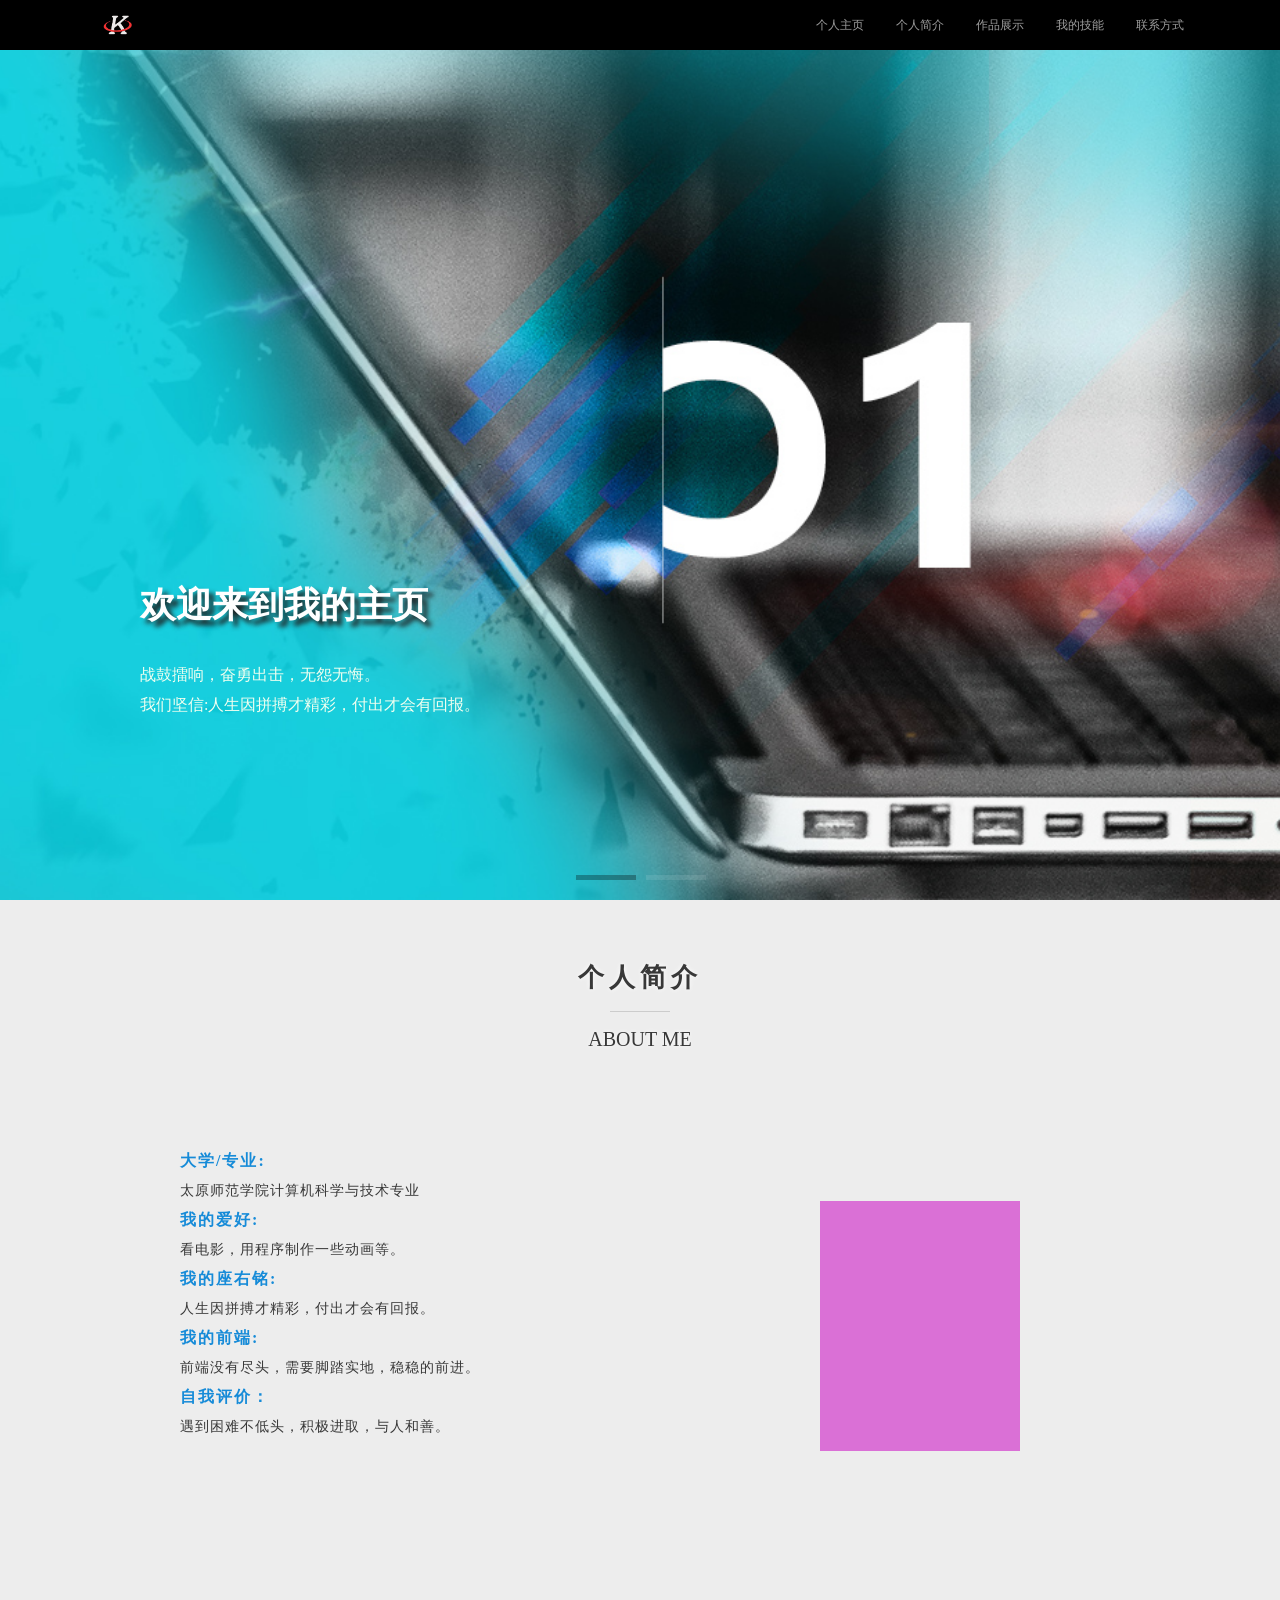
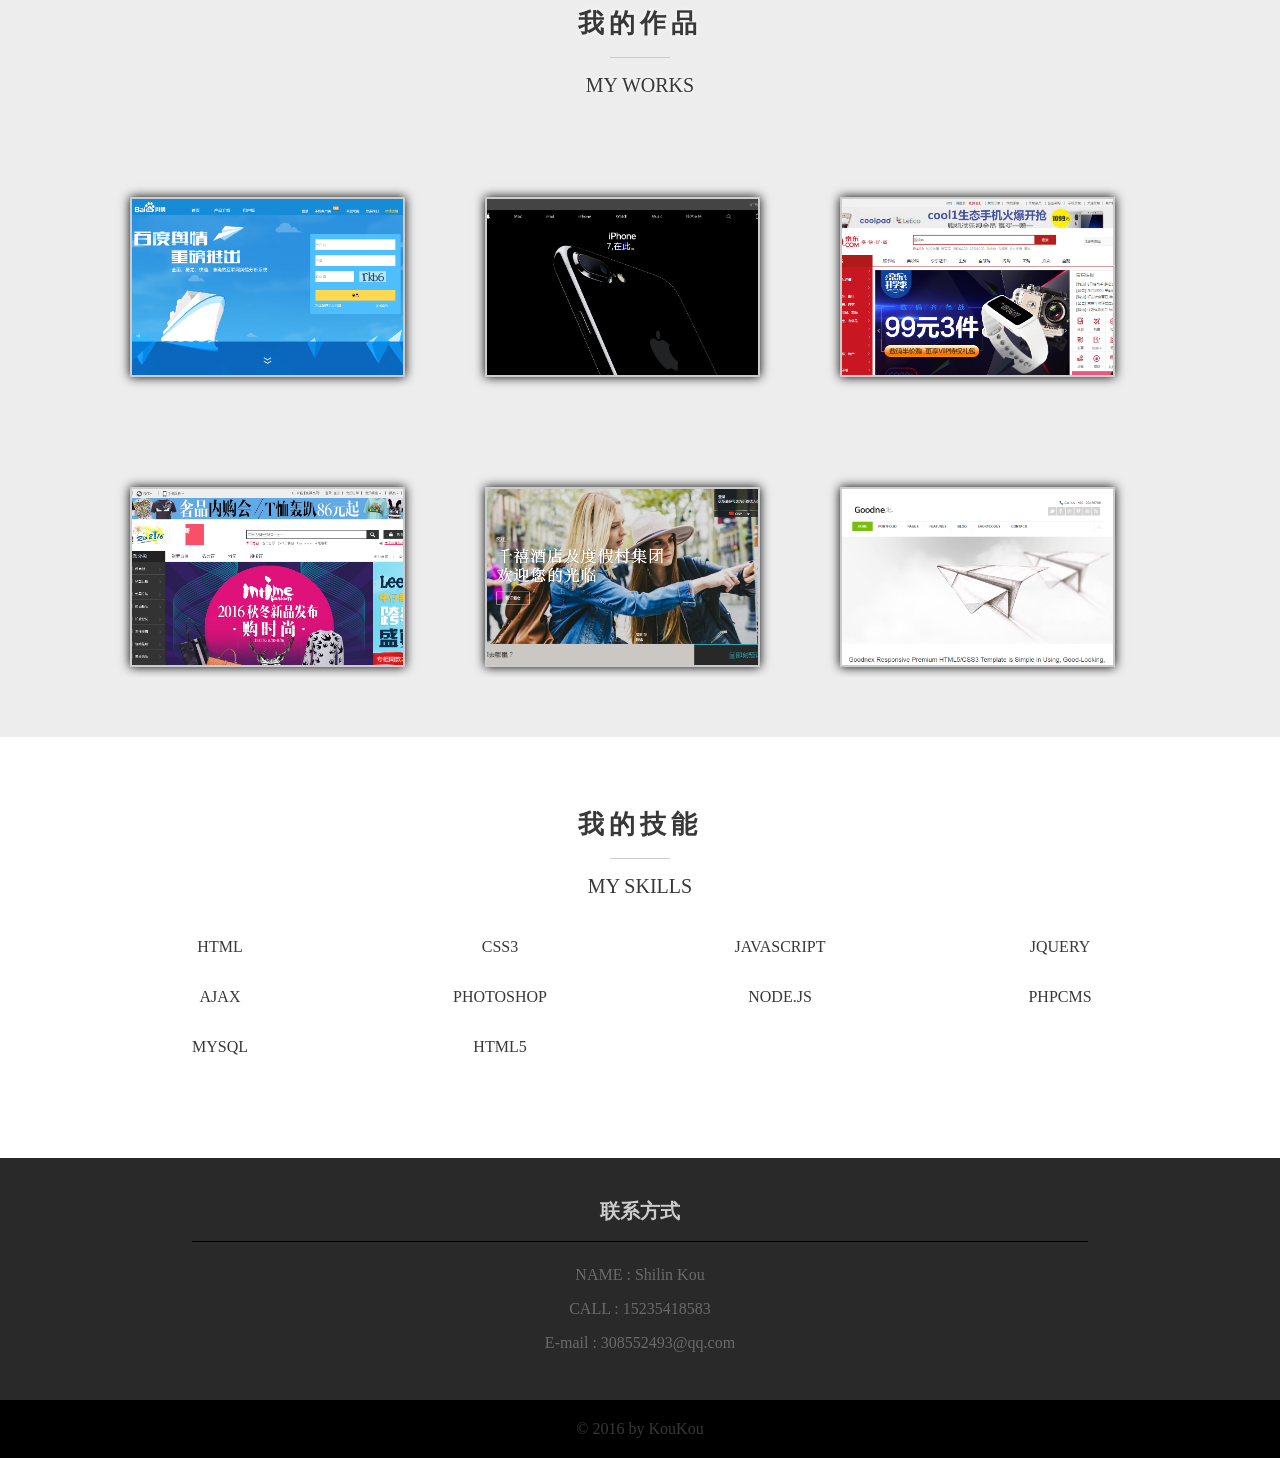
==== myweb.html @ 32d8f38d "'d'" ====
<!DOCTYPE html>
<html>
	<head>
		<meta charset="UTF-8">
		<title></title>
	</head>
	<link rel="icon" type="text/css" href="img/1.png"/>
	<link rel="stylesheet" type="text/css" href="css/res.css"/>
	<link rel="stylesheet" type="text/css" href="css/myweb.css"/>
	<script src="js/animate.js" type="text/javascript" charset="utf-8"></script>
	<script src="js/jquery.js" type="text/javascript" charset="utf-8"></script>
	<script src="js/myweb.js" type="text/javascript" charset="utf-8"></script>
	<body>
		<!--load-->
		<div id="load">
				<img src="img/load.gif"/>
		</div>
		<!--header-->
		<div class="header-f">
			<div class="header wbox container">
				<div class="h-left"></div>
				<ul class="h-right">
					<li>
						<a href="javascript:;">个人主页</a>	
					</li>
					<li>
						<a href="javascript:;">个人简介</a>	
					</li>
					<li>
						<a href="javascript:;">作品展示</a>	
					</li>
					<li>
						<a href="javascript:;">我的技能</a>	
					</li>
					<li>
						<a href="javascript:;">联系方式</a>	
					</li>
				</ul>
				<div  class="h-right-2">
					<a href="javascript:;" class="h-caid">
						<i></i>
						<i></i>
					</a>
					<ul class="h-right-3">
						<li>
							<a href="javascript:;">个人主页</a>	
						</li>
						<li>
							<a href="javascript:;">个人简介</a>	
						</li>
						<li>
							<a href="javascript:;">作品展示</a>	
						</li>
						<li>
							<a href="javascript:;">我的技能</a>	
						</li>
						<li>
							<a href="javascript:;">联系方式</a>	
						</li>
					</ul>
				</div>
				
				
			</div>
		</div>
		<!--home-->
		<div class="home-f floor">
			<ul class="home">
				<li>
					<div class="h-text">
						<h3>欢迎来到我的主页</h3>
						<p>战鼓擂响，奋勇出击，无怨无悔。<br />我们坚信:人生因拼搏才精彩，付出才会有回报。</p>
					</div>
				</li>
				<li>
					<div class="liuxing"></div>
					<div class="liu"></div>
					<div class="h-text-two">
						<h3>欢迎来到我的主页</h3>
						<p>我的一些信息，<br />我的一些作品，<br />我的一些理解，<br />你都可以在这里找到！</p>	
					</div>
				</li>
			</ul>
			<div class="h-list">
				<div class="h-list-fir"></div>
				<div></div>
			</div>
		</div>
		<!--about-->
		<div class="about-f floor">
			<div class="about wbox container">
				<div class="about-title">
					<h2>个人简介</h2>
					<h1></h1>
					<h3>ABOUT ME</h3>
				</div>
				<div class="about-in">
					<h3>大学/专业:</h3>
					<p>太原师范学院计算机科学与技术专业</p>
					<h3>我的爱好:</h3>
					<p>看电影，用程序制作一些动画等。</p>	
					<h3>我的座右铭:</h3>
					<p>人生因拼搏才精彩，付出才会有回报。</p>	
					<h3>我的前端:</h3>
					<p>前端没有尽头，需要脚踏实地，稳稳的前进。</p>
					<h3>自我评价：</h3>
					<p>遇到困难不低头，积极进取，与人和善。</p>	
				</div>
				<div class="about-img">
					<div class="myimg"></div>
				</div>
			</div>
		</div>
		<!--works-->
		<div class="works-f floor">
			<div class="work wbox container">
				<div class="about-title">
					<h2>我的作品</h2>
					<h1></h1>
					<h3>MY WORKS</h3>
				</div>
				<div class="work-in row">
					<a href="javascript:;" class="box col-lg-3 col-md-3 col-sm-3 col-xs-12">
						<div style="background: url(img/bdyq.png) center;background-size: cover;"></div>
						<div>
							<h3>百度舆情</h3>
							<p>
								<span>应用：</span>html/css3/jquery
							</p>
						</div>
					</a>
					<a href="javascript:;" class="box col-lg-3 col-md-3 col-sm-3 col-xs-12">
						<div style="background: url(img/iphone.png) center;background-size: cover;"></div>
						<div>
							<h3>苹果官网</h3>
							<p>
								<span>应用：</span>html/css3/jquery
							</p>
						</div>
					</a>
					<a href="javascript:;" class="box col-lg-3 col-md-3 col-sm-3 col-xs-12">
						<div style="background: url(img/jd.png) center;background-size: cover;"></div>
						<div>
							<h3>京东首页</h3>
							<p>
								<span>应用：</span>html/css/js
							</p>
						</div>
					</a>
					<a href="javascript:;" class="box col-lg-3 col-md-3 col-sm-3 col-xs-12">
						<div style="background: url(img/yt.png) center;background-size: cover;"></div>
						<div>
							<h3>银泰网首页</h3>
							<p>
								<span>应用：</span>html/css/js
							</p>
						</div>
					</a>
					<a href="javascript:;" class="box col-lg-3 col-md-3 col-sm-3 col-xs-12">
						<div style="background: url(img/qx.png) center;background-size: cover;"></div>
						<div>
							<h3>千禧酒店网页</h3>
							<p>
								<span>应用：</span>html/css/jquery
							</p>
						</div>
					</a>
					<a href="javascript:;" class="box col-lg-3 col-md-3 col-sm-3 col-xs-12">
						<div style="background: url(img/good.png) center;background-size: cover;"></div>
						<div>
							<h3>goodnex首页</h3>
							<p>
								<span>应用：</span>html/css3/jquery
							</p>
						</div>
					</a>
				</div>
			</div>
		</div>
		<!--can-->
		<div class="can-f floor">
			<div class="can wbox container">
				<div class="about-title">
					<h2>我的技能</h2>
					<h1></h1>
					<h3>MY SKILLS</h3>
				</div>
				<div class="can-in">
					<ul>
						<li>HTML</li>
						<li>CSS3</li>
						<li>JAVASCRIPT</li>
						<li>JQUERY</li>
						<li>AJAX</li>
						<li>PHOTOSHOP</li>
						<li>NODE.JS</li>
						<li>PHPCMS</li>
						<li>MYSQL</li>
						<li>HTML5</li>
					</ul>
				</div>
			</div>
		</div>
		<!--contact-->
		<div class="cantact-f floor">
			<div class="cantact wbox container">
				<h2>联系方式</h2>
				<h1></h1>
				<p>NAME : Shilin Kou</p>
				<p>CALL : 15235418583</p>
				<p>E-mail : 308552493@qq.com</p>
			</div>
		</div>
		<!--footer-->
		<div class="foot">
			© 2016 by KouKou
		</div>
		<!--back-->
		<a href="javascript:;" class="back">back</a>
	</body>
</html>
---- css/res.css ----
.container{
	position: relative;
    width: 960px;
    margin: 0 auto;
    padding: 0;
}
.container > .row{
	height: auto;
	overflow: hidden;
	margin-left: 10px;
	margin-right: 10px;	
	box-sizing: border-box;
}
@media screen and (min-width:1200px ) {
	.container > .row > .col-lg-1 {
		width: 8.3333%;
		height: auto;
		float: left;
		padding: 0 10px;
		box-sizing: border-box;
		
	}
	.container > .row > .col-lg-2 {
		width: 16.6666%;
		height: auto;
		padding: 0 10px;
		box-sizing: border-box;
		float: left;
		
	}
	.container > .row > .col-lg-3 {
		width: 25%;
		height: auto;
		box-sizing: border-box;
		padding: 0 10px;
		float: left;
		
	}
	.container > .row > .col-lg-4 {
		width: 33.3333%;
		height: auto;
		box-sizing: border-box;
		padding: 0 10px;
		float: left;
		
	}
	.container > .row > .col-lg-5 {
		width: 41.6666%;
		height: auto;
		padding: 0 10px;
		box-sizing: border-box;
		float: left;
		
	}
	.container > .row > .col-lg-6 {
		width: 50%;
		height: auto;
		padding: 0 10px;
		box-sizing: border-box;
		float: left;
		
	}
	.container > .row > .col-lg-7 {
		width: 58.3333%;
		height: auto;
		padding: 0 10px;
		box-sizing: border-box;
		float: left;
		
	}
	.container > .row > .col-lg-8 {
		width: 66.6666%;
		height: auto;
		padding: 0 10px;
		box-sizing: border-box;
		float: left;
		
	}
	.container > .row > .col-lg-9 {
		width: 75%;
		height: auto;
		padding: 0 10px;
		box-sizing: border-box;
		float: left;
		
	}
	.container > .row > .col-lg-10 {
		width: 83.3333%;
		height: auto;
		box-sizing: border-box;
		padding: 0 10px;
		float: left;
		
	}
	.container > .row > .col-lg-11 {
		width: 91.6666%;
		height: auto;
		padding: 0 10px;
		box-sizing: border-box;
		float: left;
		
	}
	.container > .row > .col-lg-12 {
		width: 100%;
		height: auto;
		padding: 0 10px;
		box-sizing: border-box;
		float: left;
		
	}
}

@media screen and (max-width:1200px ) and (min-width:959px) {
	.container > .row > .col-md-1 {
		width: 8.3333%;
		height: auto;
		float: left;
		padding: 0 10px;
		box-sizing: border-box;
		
	}
	.container > .row > .col-md-2 {
		width: 16.6666%;
		height: auto;
		padding: 0 10px;
		box-sizing: border-box;
		float: left;
		
	}
	.container > .row > .col-md-3 {
		width: 25%;
		height: auto;
		box-sizing: border-box;
		padding: 0 10px;
		float: left;
		
	}
	.container > .row > .col-md-4 {
		width: 33.3333%;
		height: auto;
		box-sizing: border-box;
		padding: 0 10px;
		float: left;
		
	}
	.container > .row > .col-md-5 {
		width: 41.6666%;
		height: auto;
		padding: 0 10px;
		box-sizing: border-box;
		float: left;
		
	}
	.container > .row > .col-md-6 {
		width: 50%;
		height: auto;
		padding: 0 10px;
		box-sizing: border-box;
		float: left;
		
	}
	.container > .row > .col-md-7 {
		width: 58.3333%;
		height: auto;
		padding: 0 10px;
		box-sizing: border-box;
		float: left;
		
	}
	.container > .row > .col-md-8 {
		width: 66.6666%;
		height: auto;
		padding: 0 10px;
		box-sizing: border-box;
		float: left;
		
	}
	.container > .row > .col-md-9 {
		width: 75%;
		height: auto;
		padding: 0 10px;
		box-sizing: border-box;
		float: left;
		
	}
	.container > .row > .col-md-10 {
		width: 83.3333%;
		height: auto;
		box-sizing: border-box;
		padding: 0 10px;
		float: left;
		
	}
	.container > .row > .col-md-11 {
		width: 91.6666%;
		height: auto;
		padding: 0 10px;
		box-sizing: border-box;
		float: left;
		
	}
	.container > .row > .col-md-12 {
		width: 100%;
		height: auto;
		padding: 0 10px;
		box-sizing: border-box;
		float: left;
		
	}
}

@media screen and (max-width:959px ) and (min-width:768px) {
	.container > .row > .col-sm-1 {
		width: 8.3333%;
		height: auto;
		float: left;
		padding: 0 10px;
		box-sizing: border-box;
		
	}
	.container > .row > .col-sm-2 {
		width: 16.6666%;
		height: auto;
		padding: 0 10px;
		box-sizing: border-box;
		float: left;
		
	}
	.container > .row > .col-sm-3 {
		width: 25%;
		height: auto;
		box-sizing: border-box;
		padding: 0 10px;
		float: left;
		
	}
	.container > .row > .col-sm-4 {
		width: 33.3333%;
		height: auto;
		box-sizing: border-box;
		padding: 0 10px;
		float: left;
		
	}
	.container > .row > .col-sm-5 {
		width: 41.6666%;
		height: auto;
		padding: 0 10px;
		box-sizing: border-box;
		float: left;
		
	}
	.container > .row > .col-sm-6 {
		width: 50%;
		height: auto;
		padding: 0 10px;
		box-sizing: border-box;
		float: left;
		
	}
	.container > .row > .col-sm-7 {
		width: 58.3333%;
		height: auto;
		padding: 0 10px;
		box-sizing: border-box;
		float: left;
		
	}
	.container > .row > .col-sm-8 {
		width: 66.6666%;
		height: auto;
		padding: 0 10px;
		box-sizing: border-box;
		float: left;
		
	}
	.container > .row > .col-sm-9 {
		width: 75%;
		height: auto;
		padding: 0 10px;
		box-sizing: border-box;
		float: left;
		
	}
	.container > .row > .col-sm-10 {
		width: 83.3333%;
		height: auto;
		box-sizing: border-box;
		padding: 0 10px;
		float: left;
		
	}
	.container > .row > .col-sm-11 {
		width: 91.6666%;
		height: auto;
		padding: 0 10px;
		box-sizing: border-box;
		float: left;
		
	}
	.container > .row > .col-sm-12 {
		width: 100%;
		height: auto;
		padding: 0 10px;
		box-sizing: border-box;
		float: left;
		
	}
}

@media screen and (max-width:768px ) {
	.container > .row > .col-xs-1 {
		width: 8.3333%;
		height: auto;
		float: left;
		padding: 0 10px;
		box-sizing: border-box;
		
	}
	.container > .row > .col-xs-2 {
		width: 16.6666%;
		height: auto;
		padding: 0 10px;
		box-sizing: border-box;
		float: left;
		
	}
	.container > .row > .col-xs-3 {
		width: 25%;
		height: auto;
		box-sizing: border-box;
		padding: 0 10px;
		float: left;
		
	}
	.container > .row > .col-xs-4 {
		width: 33.3333%;
		height: auto;
		box-sizing: border-box;
		padding: 0 10px;
		float: left;
		
	}
	.container > .row > .col-xs-5 {
		width: 41.6666%;
		height: auto;
		padding: 0 10px;
		box-sizing: border-box;
		float: left;
		
	}
	.container > .row > .col-xs-6 {
		width: 50%;
		height: auto;
		padding: 0 10px;
		box-sizing: border-box;
		float: left;
		
	}
	.container > .row > .col-xs-7 {
		width: 58.3333%;
		height: auto;
		padding: 0 10px;
		box-sizing: border-box;
		float: left;
		
	}
	.container > .row > .col-xs-8 {
		width: 66.6666%;
		height: auto;
		padding: 0 10px;
		box-sizing: border-box;
		float: left;
		
	}
	.container > .row > .col-xs-9 {
		width: 75%;
		height: auto;
		padding: 0 10px;
		box-sizing: border-box;
		float: left;
		
	}
	.container > .row > .col-xs-10 {
		width: 83.3333%;
		height: auto;
		box-sizing: border-box;
		padding: 0 10px;
		float: left;
		
	}
	.container > .row > .col-xs-11 {
		width: 91.6666%;
		height: auto;
		padding: 0 10px;
		box-sizing: border-box;
		float: left;
		
	}
	.container > .row > .col-xs-12 {
		width: 100%;
		height: auto;
		padding: 0 10px;
		box-sizing: border-box;
		float: left;
		
	}
}



/*流式布局*/
.container-fulid{
	height: auto;
	overflow: hidden;
	padding: 0 10px;
	box-sizing: border-box;
	margin: 0 auto;
	width: 100%;
}
.container-fulid > .row{
	height: auto;
	overflow: hidden;
	margin-left: -15px;
	margin-right: -15px;	
	box-sizing: border-box;
}
@media screen and (min-width:1200px ) {
	.container-fulid > .row > .col-lg-1 {
		width: 8.3333%;
		height: auto;
		float: left;
		padding: 0 10px;
		box-sizing: border-box;
		
	}
	.container-fulid > .row > .col-lg-2 {
		width: 16.6666%;
		height: auto;
		padding: 0 10px;
		box-sizing: border-box;
		float: left;
		
	}
	.container-fulid > .row > .col-lg-3 {
		width: 25%;
		height: auto;
		box-sizing: border-box;
		padding: 0 10px;
		float: left;
		
	}
	.container-fulid > .row > .col-lg-4 {
		width: 33.3333%;
		height: auto;
		box-sizing: border-box;
		padding: 0 10px;
		float: left;
		
	}
	.container-fulid > .row > .col-lg-5 {
		width: 41.6666%;
		height: auto;
		padding: 0 10px;
		box-sizing: border-box;
		float: left;
		
	}
	.container-fulid > .row > .col-lg-6 {
		width: 50%;
		height: auto;
		padding: 0 10px;
		box-sizing: border-box;
		float: left;
		
	}
	.container-fulid > .row > .col-lg-7 {
		width: 58.3333%;
		height: auto;
		padding: 0 10px;
		box-sizing: border-box;
		float: left;
		
	}
	.container-fulid > .row > .col-lg-8 {
		width: 66.6666%;
		height: auto;
		padding: 0 10px;
		box-sizing: border-box;
		float: left;
		
	}
	.container-fulid > .row > .col-lg-9 {
		width: 75%;
		height: auto;
		padding: 0 10px;
		box-sizing: border-box;
		float: left;
		
	}
	.container-fulid > .row > .col-lg-10 {
		width: 83.3333%;
		height: auto;
		box-sizing: border-box;
		padding: 0 10px;
		float: left;
		
	}
	.container-fulid > .row > .col-lg-11 {
		width: 91.6666%;
		height: auto;
		padding: 0 10px;
		box-sizing: border-box;
		float: left;
		
	}
	.container-fulid > .row > .col-lg-12 {
		width: 100%;
		height: auto;
		padding: 0 10px;
		box-sizing: border-box;
		float: left;
		
	}
}

@media screen and (max-width:1200px ) and (min-width:959px) {
	.container-fulid > .row > .col-md-1 {
		width: 8.3333%;
		height: auto;
		float: left;
		padding: 0 10px;
		box-sizing: border-box;
		
	}
	.container-fulid > .row > .col-md-2 {
		width: 16.6666%;
		height: auto;
		padding: 0 10px;
		box-sizing: border-box;
		float: left;
		
	}
	.container-fulid > .row > .col-md-3 {
		width: 25%;
		height: auto;
		box-sizing: border-box;
		padding: 0 10px;
		float: left;
		
	}
	.container-fulid > .row > .col-md-4 {
		width: 33.3333%;
		height: auto;
		box-sizing: border-box;
		padding: 0 10px;
		float: left;
		
	}
	.container-fulid > .row > .col-md-5 {
		width: 41.6666%;
		height: auto;
		padding: 0 10px;
		box-sizing: border-box;
		float: left;
		
	}
	.container-fulid > .row > .col-md-6 {
		width: 50%;
		height: auto;
		padding: 0 10px;
		box-sizing: border-box;
		float: left;
		
	}
	.container-fulid > .row > .col-md-7 {
		width: 58.3333%;
		height: auto;
		padding: 0 10px;
		box-sizing: border-box;
		float: left;
		
	}
	.container-fulid > .row > .col-md-8 {
		width: 66.6666%;
		height: auto;
		padding: 0 10px;
		box-sizing: border-box;
		float: left;
		
	}
	.container-fulid > .row > .col-md-9 {
		width: 75%;
		height: auto;
		padding: 0 10px;
		box-sizing: border-box;
		float: left;
		
	}
	.container-fulid > .row > .col-md-10 {
		width: 83.3333%;
		height: auto;
		box-sizing: border-box;
		padding: 0 10px;
		float: left;
		
	}
	.container-fulid > .row > .col-md-11 {
		width: 91.6666%;
		height: auto;
		padding: 0 10px;
		box-sizing: border-box;
		float: left;
		
	}
	.container-fulid > .row > .col-md-12 {
		width: 100%;
		height: auto;
		padding: 0 10px;
		box-sizing: border-box;
		float: left;
		
	}
}

@media screen and (max-width:959px ) and (min-width:768px) {
	.container-fulid > .row > .col-sm-1 {
		width: 8.3333%;
		height: auto;
		float: left;
		padding: 0 10px;
		box-sizing: border-box;
		
	}
	.container-fulid > .row > .col-sm-2 {
		width: 16.6666%;
		height: auto;
		padding: 0 10px;
		box-sizing: border-box;
		float: left;
		
	}
	.container-fulid > .row > .col-sm-3 {
		width: 25%;
		height: auto;
		box-sizing: border-box;
		padding: 0 10px;
		float: left;
		
	}
	.container-fulid > .row > .col-sm-4 {
		width: 33.3333%;
		height: auto;
		box-sizing: border-box;
		padding: 0 10px;
		float: left;
		
	}
	.container-fulid > .row > .col-sm-5 {
		width: 41.6666%;
		height: auto;
		padding: 0 10px;
		box-sizing: border-box;
		float: left;
		
	}
	.container-fulid > .row > .col-sm-6 {
		width: 50%;
		height: auto;
		padding: 0 10px;
		box-sizing: border-box;
		float: left;
		
	}
	.container-fulid > .row > .col-sm-7 {
		width: 58.3333%;
		height: auto;
		padding: 0 10px;
		box-sizing: border-box;
		float: left;
		
	}
	.container-fulid > .row > .col-sm-8 {
		width: 66.6666%;
		height: auto;
		padding: 0 10px;
		box-sizing: border-box;
		float: left;
		
	}
	.container-fulid > .row > .col-sm-9 {
		width: 75%;
		height: auto;
		padding: 0 10px;
		box-sizing: border-box;
		float: left;
		
	}
	.container-fulid > .row > .col-sm-10 {
		width: 83.3333%;
		height: auto;
		box-sizing: border-box;
		padding: 0 10px;
		float: left;
		
	}
	.container-fulid > .row > .col-sm-11 {
		width: 91.6666%;
		height: auto;
		padding: 0 10px;
		box-sizing: border-box;
		float: left;
		
	}
	.container-fulid > .row > .col-sm-12 {
		width: 100%;
		height: auto;
		padding: 0 10px;
		box-sizing: border-box;
		float: left;
		
	}
}

@media screen and (max-width:768px ) {
	.container-fulid > .row > .col-xs-1 {
		width: 8.3333%;
		height: auto;
		float: left;
		padding: 0 10px;
		box-sizing: border-box;
		
	}
	.container-fulid > .row > .col-xs-2 {
		width: 16.6666%;
		height: auto;
		padding: 0 10px;
		box-sizing: border-box;
		float: left;
		
	}
	.container-fulid > .row > .col-xs-3 {
		width: 25%;
		height: auto;
		box-sizing: border-box;
		padding: 0 10px;
		float: left;
		
	}
	.container-fulid > .row > .col-xs-4 {
		width: 33.3333%;
		height: auto;
		box-sizing: border-box;
		padding: 0 10px;
		float: left;
		
	}
	.container-fulid > .row > .col-xs-5 {
		width: 41.6666%;
		height: auto;
		padding: 0 10px;
		box-sizing: border-box;
		float: left;
		
	}
	.container-fulid > .row > .col-xs-6 {
		width: 50%;
		height: auto;
		padding: 0 10px;
		box-sizing: border-box;
		float: left;
		
	}
	.container-fulid > .row > .col-xs-7 {
		width: 58.3333%;
		height: auto;
		padding: 0 10px;
		box-sizing: border-box;
		float: left;
		
	}
	.container-fulid > .row > .col-xs-8 {
		width: 66.6666%;
		height: auto;
		padding: 0 10px;
		box-sizing: border-box;
		float: left;
		
	}
	.container-fulid > .row > .col-xs-9 {
		width: 75%;
		height: auto;
		padding: 0 10px;
		box-sizing: border-box;
		float: left;
		
	}
	.container-fulid > .row > .col-xs-10 {
		width: 83.3333%;
		height: auto;
		box-sizing: border-box;
		padding: 0 10px;
		float: left;
		
	}
	.container-fulid > .row > .col-xs-11 {
		width: 91.6666%;
		height: auto;
		padding: 0 10px;
		box-sizing: border-box;
		float: left;
		
	}
	.container-fulid > .row > .col-xs-12 {
		width: 100%;
		height: auto;
		padding: 0 10px;
		box-sizing: border-box;
		float: left;
		
	}
}
---- css/myweb.css ----
div,p,h1,h2,body,ul,li,h3,h4,h5,i,b{
	margin: 0;
	padding: 0;
	list-style: none;
	color: #383838;
	font-size: 100%;
    font-family: "microsoft yahei";
   	
	
}
a{
	text-decoration: none;
	color: #9D9D9D;
}
:root{
	background: #EDEDED;
}
.wbox{
	width: 1120px;
	margin: 0 auto;
}
/*load*/
#load{
	position: fixed;
	width: 100%;
	height: 100%;
	background: #1B1B1B;
	z-index: 200;
	text-align: center;	
}
#load img{
	padding-top: 20%;
}
/**/
.header-f{
	width: 100%;
	height: 50px;
	background: #000;
	position: fixed;
	top: 0;
	left: 0;
	z-index: 100;
	/*opacity: 0;*/
}
.header{
	height: 36px;
	/*overflow: hidden;*/
	padding: 7px 0;
}
.h-left{
	background: url(../img/logo.png) no-repeat center center;
	background-size: contain;
	width: 36px;
	height: 36px;
	margin-left: 20px;
	float: left;
}
.h-right{
	float: right;
	overflow: hidden;
}
.h-right li{
	float: left;
	width: 80px;
	height: 100%;

}
.h-right a{
	font-size: 12px;
	display: block;
	width: 100%;
	height: 100%;
	text-align: center;
	line-height: 36px;
	transition: all 0.5s linear;
}
.h-right a:hover{
	font-size: 14px;
	color: #FFFFFF;
	font-weight: 500;
}
.h-right-2{
	width: 36px;
	height: 26px;
	padding-top: 10px;
	float: right;
	margin-right: 20px;
	display: none;
	position: relative;
	z-index: 20;
}
.h-caid{
	width: 36px;
	height: 26px;
	position: relative;
	z-index: 20;
}
.h-right-2 i{
	width: 20px;
	height: 3px;
	background: #CCCCCC;
	margin: 4px auto;
	display: block;
	
}
.h-right-3{
	position: absolute;
	top: 42px;
	right: -20px;
	z-index: 30;
	background: #000000;
	width: 300px;	
	display: none;
}
.h-right-3 li{
	border-bottom: 1px dashed #CCCCCC;
	text-align: center;
	line-height: 40px;
	height: 40px;
}
.h-right-3 li:first-child{
	border-top: 1px solid #CCCCCC;
}
.h-right-3 li:last-child{
	border: 0;
}
.h-right-3 li:hover a{
	color: #FFFFFF;
}
/*home*/
.home-f{
	position: relative;
	overflow: hidden;
	
}
.home{
	height: 100%;
	width: 100%;	
	position: relative;
}
.home li:nth-child(1){
	position: absolute;
	top: 0;
	left: 0;
	width: 100%;
	height: 100%;
	background: url(../img/banner-1.jpg) no-repeat center center;
	background-size:cover ;
	z-index: 30;
}
.home li:nth-child(2){
	position: absolute;
	top: 0;
	left: 0;
	width: 100%;
	height: 100%;
	background: url(../img/banner-2.jpg) no-repeat center center;
	background-size:cover ;
	display: none;
}
.h-text{
	position: absolute;
	left: 140px;
	bottom: 150px;
	color: #fff;
}
.h-text h3{
	color: #FFFFFF;
	font-size: 36px;
	text-shadow: 5px 5px 5px #1E1E1E;
}
.h-text p{
	margin: 30px 0;
	line-height: 30px;
	color: #F0FFF0;
	font-weight: 400;
}
.liuxing{
	position: absolute;
	top: 0;
	left: 0;
	width: 100%;
	height: 100%;
	background: url(../img/xing.png) no-repeat;
	z-index: 20;
	transition: all 2s linear;
	animation: xing 3s linear infinite alternate;
}
.liu{
	position: absolute;
	top: 50px;
	left: 30%;
	width: 100px;
	height: 100px;
	background: url(../img/liux.png) no-repeat;
	z-index: 20;
	animation: liu 3s linear infinite;
	
}
@keyframes liu{
	from{
		transform: translateY(-50px) translateX(-50px);
	}
	to{
		transform: translateY(800px) translateX(400px);
		
	}
}
@keyframes xing{
	from{
		opacity: 0.3;
	}
	to{
		opacity: 1;
	}
}
.h-text-two{
	position: absolute;
	left: 40%;
	top: 260px;
	color: #fff;
}
.h-text-two h3{
	color: #CCD3E0;
	font-size: 36px;
	text-shadow: 0 0 5px #000000;
}
.h-text-two p{
	margin: 30px 0;
	line-height: 20px;
	color: #5C5C5C;
	font-weight: 400;
	text-align: center;
	letter-spacing: 5px;
	text-shadow: 0 0 1px #FFFFFF;
}
.h-list{
	position: absolute;
	bottom: 20px;
	left: 45%;
	z-index: 100;
}
.h-list div{
	width: 60px;
	height: 5px;
	background: #FFFFFF;
	opacity: 0.1;
	float: left;
	margin-right: 10px;
}
.h-list .h-list-fir{
	opacity: 0.3;
	background: #000000;
}
/*about*/
.about-f{
	width: 100%;
	padding: 60px 0;
	overflow: hidden;
	
}
.about-title{
	width: 100%;
	
}
.about-title h2{
	text-align: center;
	font-size: 26px;
	font-weight: 700;
	text-shadow: 0 0 5px #FFFFFF;
	margin-bottom: 10px;
	letter-spacing: 5px;
}
.about-title h3{
	text-align: center;
	font-size: 20px;
	text-shadow: 0 0 5px #FFFFFF;
	font-weight: 100;
}
.about-title h1{
	width: 60px;
	height: 1px;
	background: #CCCCCC;
	margin: 16px auto;
}
.about-in{
	padding: 100px;
	padding-left: 100px;
	padding-right: 0;
	box-sizing: border-box;
	width: 50%;
	float: left;
}
.about-img{
	float: left;
	box-sizing: border-box;
	width: 50%;
}
.about-in h3{
	font-size: 16px;
	margin-bottom: 10px;
	color: #168BD8;
	letter-spacing: 2px;
	font-weight: 600;
}
.about-in p{
	font-size: 14px;
	margin-bottom: 10px;
	letter-spacing: 1px;
	
}
.myimg{
	background: orchid;
	margin: 150px auto;
	margin-bottom: 0;
	width: 200px;
	height: 250px;
}
.about-img:after{
	content: "";
	display: block;
	clear: both;
}
/*works*/
.works-f{
	width: 100%;
	padding: 60px 0;
	padding-top: 0;
	overflow: hidden;

}
.work-in{
	text-align: center;
}
.works-f .box{
	box-sizing: border-box;
	height: 180px!important;
	border: 2px solid #CCCCCC;
	position: relative;
	overflow: hidden;
	float: left;
	margin: 10px 40px;
	margin-top: 100px;
	display: inline-block;
	padding: 0!important;
	box-shadow: 0 0 10px #000000;
}
.box div{
	width: 100%;
	height: 100%;
	/*position: absolute;*/
	color: #FFFFFF;
	font-weight: 700;
	transition: all 0.3s linear;
}
.box div:first-child{
	background-size: cover;
	background-repeat: no-repeat;
	
}
.box:hover div:first-child{
	transform: translateZ(100px);
}
.box div:nth-child(2){
	position: absolute;
	top: 0;
	left: -100%;
	background: rgba(0,0,0,0.5);
	color: #FFFFFF;
	text-align: center;
}
.box:hover div:nth-child(2){
	transform: translateX(100%);
}
.box h3{
	margin-top:60px;
	margin-bottom: 10px;
	color: #FFFFFF;
	opacity: 0.6;
	font-size: 20px;
}
.box p{
	color: #FFFFFF;
}
/*can*/
.can-f{
	width: 100%;
	padding: 70px 0;

	background: #FFFFFF;
	overflow: visible;
}
.can-in{
	margin-top: 40px;
}	
.can-in ul{
	overflow: hidden;
	width: 100%;
	text-align: center;
}
.can-in li{
	float: left;
	width: 25%;
	height: 50px;
	font-size: 16px;
}
/*cantact*/
.cantact-f{
	padding: 40px 0;
	width: 100%;
	background: #292929;
}
.cantact h2{
	font-size: 20px;
	color: #CCCCCC;
	font-weight: 700;
	text-align: center;
	
}
.cantact h1{
	width: 80%;
	height: 1px;
	background: #000000;
	margin: 16px auto;
}
.cantact p{
	text-align: left;
	padding: 8px 100px;
	text-align: center;
	color: #FFFFFF;
	opacity: 0.3;
}
/*footer*/
.foot{
	text-align: center;
	padding: 20px 0;
	width: 100%;
	background: #000000;
	
}
/*back*/
.back{
	display: block;
	width: 40px;
	height: 40px;
	text-align: center;
	line-height: 40px;
	border: 2px solid #000000;
	position: fixed;
	bottom: 50px;
	right: 50px;
	font-size: 12px;
	display: none;
}
/*响应式*/
@media only screen and (min-width:1200px ) {
	.container{
		width: 1120px;
	}
}
@media only screen and (max-width:1200px ) and (min-width:960px){
	.container{
		width: 960px;
	}
	.works-f .box{
		box-sizing: border-box;
		height: 180px!important;
		border: 2px solid #CCCCCC;
		position: relative;
		overflow: hidden;
		float: left;
		margin: 10px 38px;
		margin-top: 100px;
		display: inline-block;
		padding: 0!important;
		box-shadow: 0 0 10px #000000;
	}
}
@media only screen and (max-width:959px ) and (min-width:768px){
	.container{
		width: 768px;
	}
	.works-f .box{
		box-sizing: border-box;
		height: 120px!important;
		border: 2px solid #CCCCCC;
		position: relative;
		overflow: hidden;
		float: left;
		margin: 10px 26px;
		margin-top: 60px;
		display: inline-block;
		padding: 0!important;
		box-shadow: 0 0 10px #000000;
	}
	
}
@media only screen and (max-width:768px ) {
	.container{
		width:auto;
	}
	.works-f .box{
		box-sizing: border-box;
		height: 180px!important;
		border: 2px solid #CCCCCC;
		position: relative;
		overflow: hidden;
		float: left;
		margin-left: 0;
		margin-top: 60px;
		display: inline-block;
		padding: 0!important;
		box-shadow: 0 0 10px #000000;
	}
	.about-in{
		width: 100%;
	}
	.about-img{
		display: none;
	}
	.h-right{
		display: none;
	}
	.h-text-two{
		left: 24%;
	}
	.h-right-2{
		display: block;
	}
}
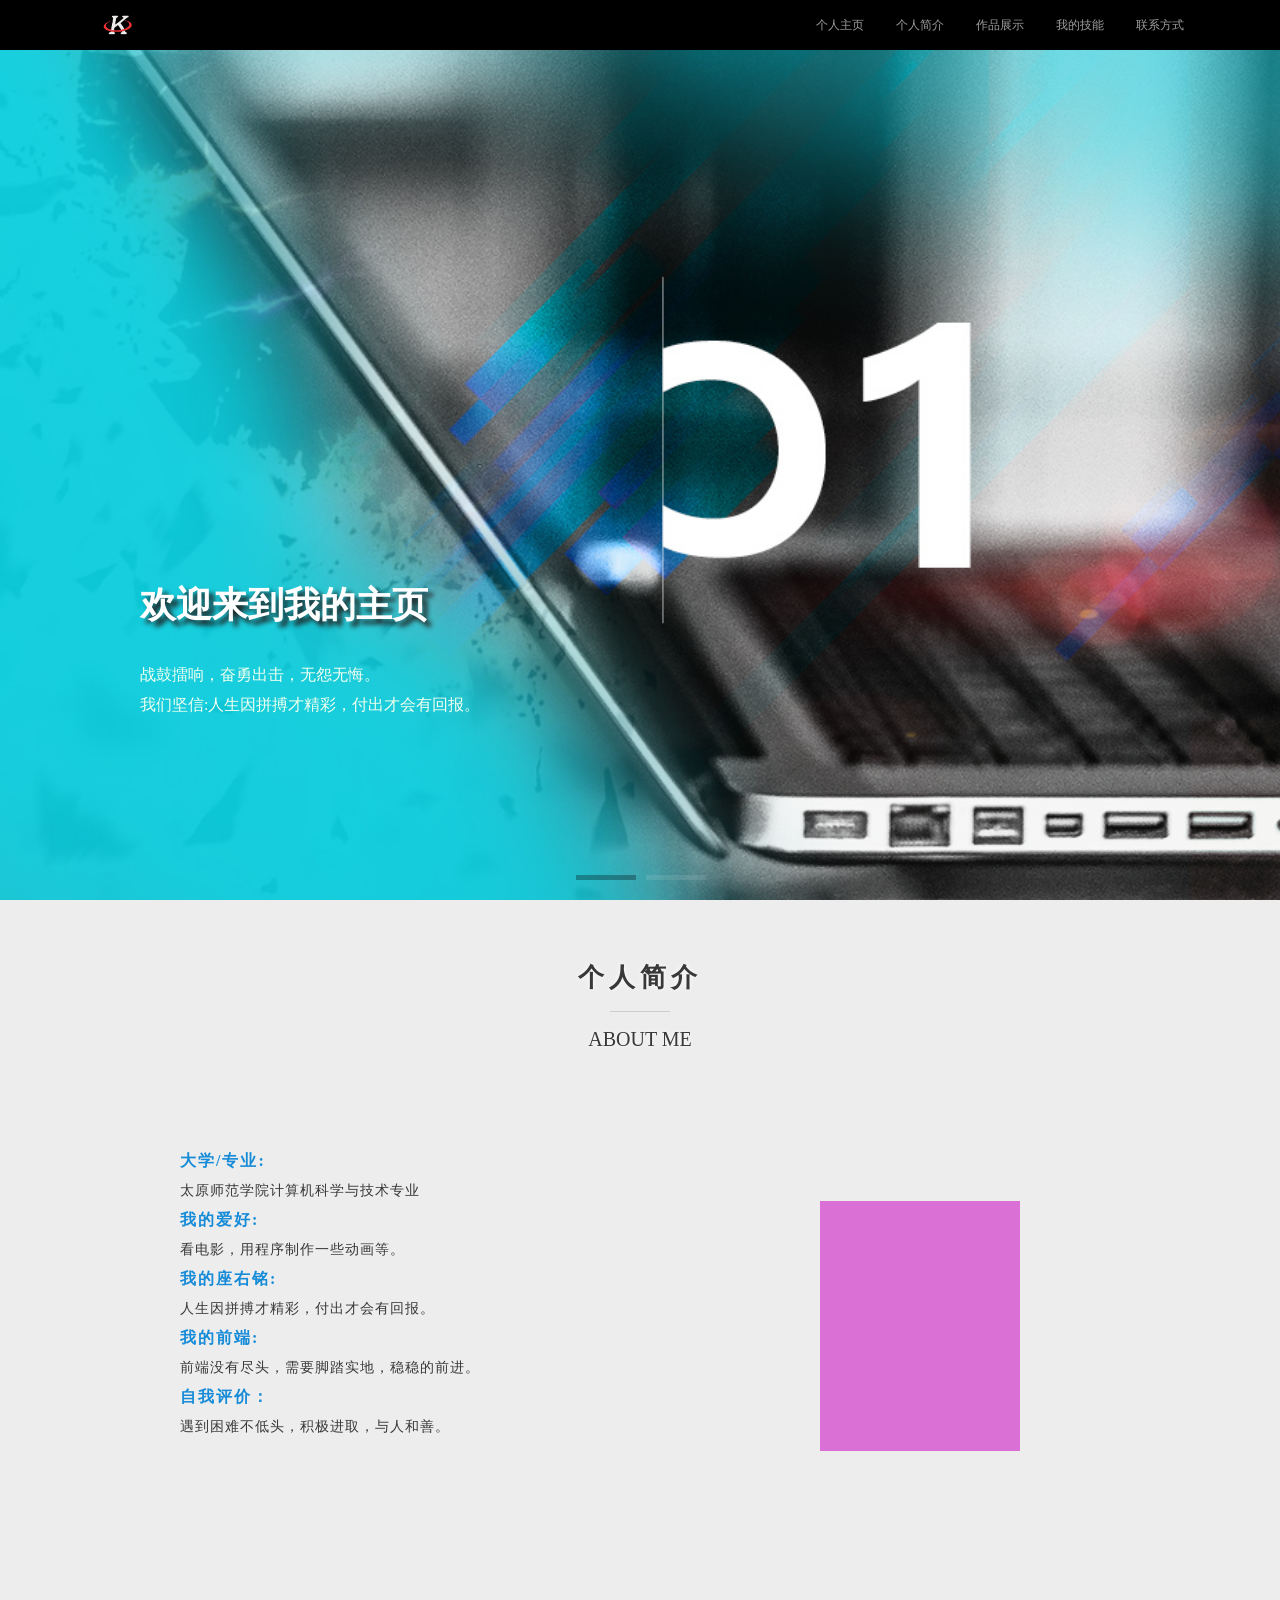
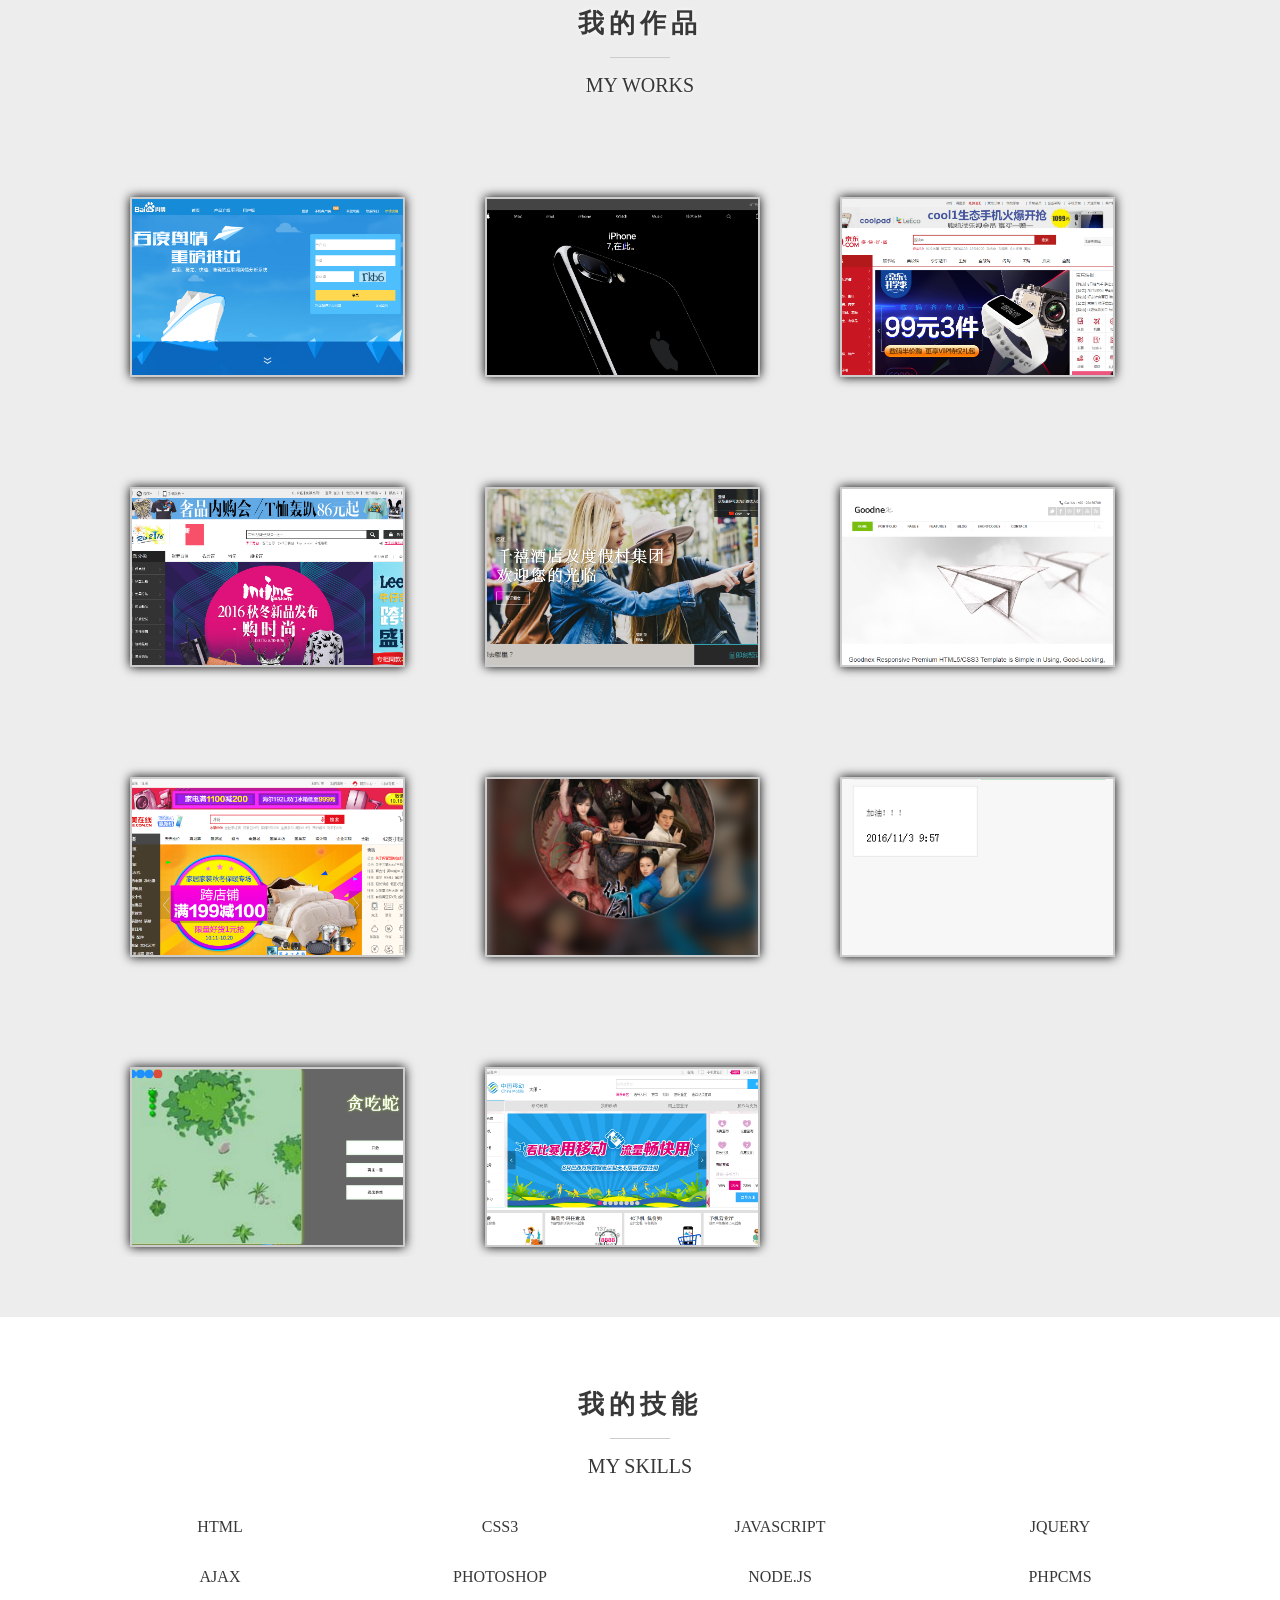
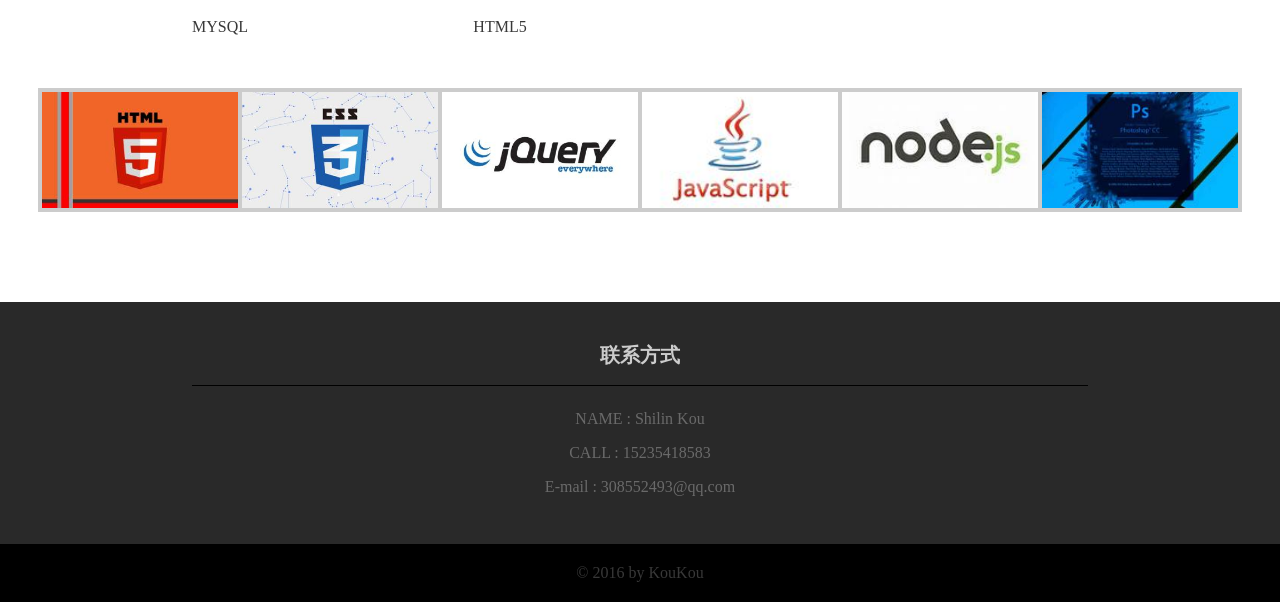
==== commit 97d5b383: "a" ====
--- a/myweb.html
+++ b/myweb.html
@@ -129,7 +129,7 @@
 							</p>
 						</div>
 					</a>
-					<a href="javascript:;" class="box col-lg-3 col-md-3 col-sm-3 col-xs-12">
+					<a href="http://ikoukoui.duapp.com/iphone/iphone.html" class="box col-lg-3 col-md-3 col-sm-3 col-xs-12">
 						<div style="background: url(img/iphone.png) center;background-size: cover;"></div>
 						<div>
 							<h3>苹果官网</h3>
@@ -138,7 +138,7 @@
 							</p>
 						</div>
 					</a>
-					<a href="javascript:;" class="box col-lg-3 col-md-3 col-sm-3 col-xs-12">
+					<a href="https://web-kk.github.io/jingdong/" class="box col-lg-3 col-md-3 col-sm-3 col-xs-12">
 						<div style="background: url(img/jd.png) center;background-size: cover;"></div>
 						<div>
 							<h3>京东首页</h3>
@@ -147,7 +147,7 @@
 							</p>
 						</div>
 					</a>
-					<a href="javascript:;" class="box col-lg-3 col-md-3 col-sm-3 col-xs-12">
+					<a href="http://ikoukoui.duapp.com/wangye/yintaiwang/yintai.html" class="box col-lg-3 col-md-3 col-sm-3 col-xs-12">
 						<div style="background: url(img/yt.png) center;background-size: cover;"></div>
 						<div>
 							<h3>银泰网首页</h3>
@@ -156,7 +156,7 @@
 							</p>
 						</div>
 					</a>
-					<a href="javascript:;" class="box col-lg-3 col-md-3 col-sm-3 col-xs-12">
+					<a href="http://ikoukou.duapp.com/" class="box col-lg-3 col-md-3 col-sm-3 col-xs-12">
 						<div style="background: url(img/qx.png) center;background-size: cover;"></div>
 						<div>
 							<h3>千禧酒店网页</h3>
@@ -165,12 +165,57 @@
 							</p>
 						</div>
 					</a>
-					<a href="javascript:;" class="box col-lg-3 col-md-3 col-sm-3 col-xs-12">
+					<a href="http://ikoukoui.duapp.com/goodnex/goodnex.html" class="box col-lg-3 col-md-3 col-sm-3 col-xs-12">
 						<div style="background: url(img/good.png) center;background-size: cover;"></div>
 						<div>
 							<h3>goodnex首页</h3>
 							<p>
 								<span>应用：</span>html/css3/jquery
+							</p>
+						</div>
+					</a>
+					<a href="http://ikoukoui.duapp.com/guomei/index.html" class="box col-lg-3 col-md-3 col-sm-3 col-xs-12">
+						<div style="background: url(img/guomei.png) center;background-size: cover;"></div>
+						<div>
+							<h3>国美首页</h3>
+							<p>
+								<span>应用：</span>html/css3/jquery
+							</p>
+						</div>
+					</a>
+					<a href="http://ikoukoui.duapp.com/music/index.html" class="box col-lg-3 col-md-3 col-sm-3 col-xs-12">
+						<div style="background: url(img/music.png) center;background-size: cover;"></div>
+						<div>
+							<h3>手机music播放器</h3>
+							<p>
+								<span>应用：</span>html5/css3/jquery
+							</p>
+						</div>
+					</a>
+					<a href="https://web-kk.github.io/todo/" class="box col-lg-3 col-md-3 col-sm-3 col-xs-12">
+						<div style="background: url(img/bainqian.png) center;background-size: cover;"></div>
+						<div>
+							<h3>手机便签</h3>
+							<p>
+								<span>应用：</span>html/css3/jquery
+							</p>
+						</div>
+					</a>
+					<a href="http://ikoukoui.duapp.com/wangye/she/scene.html" class="box col-lg-3 col-md-3 col-sm-3 col-xs-12">
+						<div style="background: url(img/snc.png) center;background-size: cover;"></div>
+						<div>
+							<h3>贪吃蛇游戏</h3>
+							<p>
+								<span>应用：</span>html/css3/jquery
+							</p>
+						</div>
+					</a>
+					<a href="http://ikoukoui.duapp.com/wangye/yidong/yidong.html" class="box col-lg-3 col-md-3 col-sm-3 col-xs-12">
+						<div style="background: url(img/yidong.png) center;background-size: cover;"></div>
+						<div>
+							<h3>移动首页</h3>
+							<p>
+								<span>应用：</span>html/css3/js
 							</p>
 						</div>
 					</a>
@@ -200,7 +245,24 @@
 					</ul>
 				</div>
 			</div>
-		</div>
+			<div class="can-lunbo">
+				<ul>
+					<li></li>
+					<li></li>
+					<li></li>
+					<li></li>
+					<li></li>
+					<li></li>
+					<li></li>
+					<li></li>
+					<li></li>
+					<li></li>
+					<li></li>
+					<li></li>
+				</ul>
+			</div>
+		</div>
+		
 		<!--contact-->
 		<div class="cantact-f floor">
 			<div class="cantact wbox container">
--- a/css/myweb.css
+++ b/css/myweb.css
@@ -261,6 +261,7 @@
 }
 .about-title{
 	width: 100%;
+
 	
 }
 .about-title h2{
@@ -270,18 +271,21 @@
 	text-shadow: 0 0 5px #FFFFFF;
 	margin-bottom: 10px;
 	letter-spacing: 5px;
+		opacity: 0;
 }
 .about-title h3{
 	text-align: center;
 	font-size: 20px;
 	text-shadow: 0 0 5px #FFFFFF;
 	font-weight: 100;
+		opacity: 0;
 }
 .about-title h1{
 	width: 60px;
 	height: 1px;
 	background: #CCCCCC;
 	margin: 16px auto;
+		opacity: 0;
 }
 .about-in{
 	padding: 100px;
@@ -403,6 +407,88 @@
 	width: 25%;
 	height: 50px;
 	font-size: 16px;
+}
+@keyframes move{
+	from{
+		margin-left: 0;
+	}
+	to{
+		margin-left: -1200px;
+	}
+}
+.can-lunbo{
+	width: 1200px;
+	height: 120px;
+	border: 2px solid #CCCCCC;
+	margin: 20px auto;
+	overflow: hidden;
+	background: #FFFFFF;
+}
+.can-lunbo:hover ul{
+	animation-play-state: paused;
+}
+.can-lunbo ul{
+	width: 2400px;
+	height: 120px;
+	animation: move 20s infinite linear;
+}
+.can-lunbo ul li{
+	box-sizing: border-box;
+	width: 200px;
+	height: 120px;
+	text-align: center;
+	line-height: 200px;
+	font-size: 20px;
+	float: left;
+	border: 2px solid #CCCCCC;
+}
+.can-lunbo li:nth-child(1){
+	background: url(../img/html.jpg) no-repeat center;
+	background-size:cover ;
+}
+.can-lunbo li:nth-child(2){
+	background: url(../img/css.jpg) no-repeat center;
+	background-size:cover ;
+}
+.can-lunbo li:nth-child(3){
+	background: url(../img/jq.jpg) no-repeat center;
+	background-size:cover ;
+}
+.can-lunbo li:nth-child(4){
+	background: url(../img/js.jpg) no-repeat center;
+	background-size:cover ;
+}
+.can-lunbo li:nth-child(5){
+	background: url(../img/node.jpg) no-repeat center;
+	background-size:cover ;
+}
+.can-lunbo li:nth-child(6){
+	background: url(../img/ph.jpg) no-repeat center;
+	background-size:cover ;
+}
+.can-lunbo li:nth-child(7){
+	background: url(../img/html.jpg) no-repeat center;
+	background-size:cover ;
+}
+.can-lunbo li:nth-child(8){
+	background: url(../img/css.jpg) no-repeat center;
+	background-size:cover ;
+}
+.can-lunbo li:nth-child(9){
+	background: url(../img/jq.jpg) no-repeat center;
+	background-size:cover ;
+}
+.can-lunbo li:nth-child(10){
+	background: url(../img/js.jpg) no-repeat center;
+	background-size:cover ;
+}
+.can-lunbo li:nth-child(11){
+	background: url(../img/node.jpg) no-repeat center;
+	background-size:cover ;
+}
+.can-lunbo li:nth-child(12){
+	background: url(../img/ph.jpg) no-repeat center;
+	background-size:cover ;
 }
 /*cantact*/
 .cantact-f{
@@ -451,6 +537,21 @@
 	right: 50px;
 	font-size: 12px;
 	display: none;
+}
+/*xiaoguo*/
+@keyframes activetop{
+	from{
+		opacity: 0;
+		transform: translateY(100px);
+	}
+	to{
+		opacity: 1;
+		transform: translateY(0px);
+		
+	}
+}
+.activetop{
+	animation: activetop 1s 1 linear forwards;
 }
 /*响应式*/
 @media only screen and (min-width:1200px ) {
